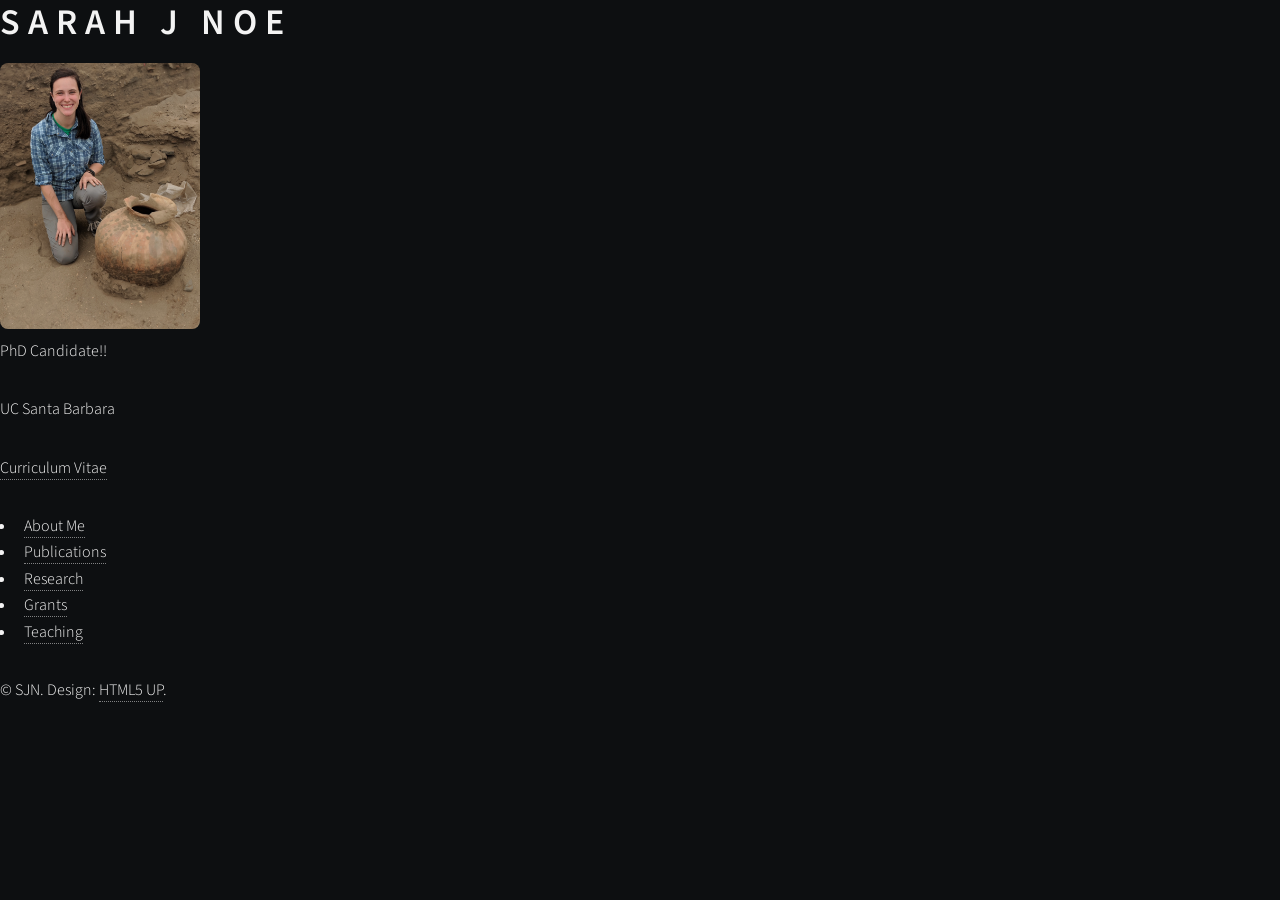
==== index.html @ 61857c99 "!!" ====
<!DOCTYPE HTML>
<!--
	Dimension by HTML5 UP
	html5up.net | @ajlkn
	Free for personal and commercial use under the CCA 3.0 license (html5up.net/license)
-->
<html>
	<head>
		<title>Sarah Noe</title>
		<meta charset="utf-8" />
		<meta name="viewport" content="width=device-width, initial-scale=1, user-scalable=no" />
		<link rel="stylesheet" href="assets/css/main.css" />
		<meta name="description" content="Official academic website of Sarah J. Noe, PhD Candidate at UC Santa Barbara. Research in archaeology, camelid domestication, archaeogenomics, stable isotope analysis, and Andean prehistory.">
		<meta name="keywords" content="Sarah Noe, archaeology, archaeogenomics, Mississippian, camelid domestication, ancient DNA, UCSB, Andes, Peru, stable isotopes">
		<meta name="author" content="Sarah J. Noe">

		<!-- Open Graph metadata for better visibility -->
		<meta property="og:title" content="Sarah Noe | Archaeogenomics & Neuroscience Research">
		<meta property="og:description" content="Dr. Sarah J. Noe's research on archaeogenomics, camelid domestication, ancient DNA, and neurodegeneration.">
		<meta property="og:type" content="website">
		<meta property="og:url" content="https://snoe72.github.io/">
		<meta property="og:image" content="https://snoe72.github.io/images/profile.jpg"> <!-- replace with your image path if you have one -->

		<!-- Twitter Card metadata -->
		<meta name="twitter:card" content="summary_large_image">
		<meta name="twitter:title" content="Sarah Noe | Archaeogenomics">
		<meta name="twitter:description" content="Research on archaeogenomics, camelid domestication, ancient DNA, and neurodegeneration.">
		<meta name="twitter:image" content="https://snoe72.github.io/images/profile.jpg">

		<!-- Canonical URL -->
		<link rel="canonical" href="https://snoe72.github.io/" />
		<noscript><link rel="stylesheet" href="assets/css/noscript.css" /></noscript>

	 <!-- 🔥 FORCE OVERRIDE GRANT STYLING -->
    <style>
      article#grants ul {
        list-style: none !important;
        padding-left: 0 !important;
        margin-left: 0 !important;
        text-align: right !important;
      }
	   /* 🔽 Force smaller font size for the In Review Publications section */
  		#in-review-section {
    		font-size: 0.4em !important;
  		}

 		 #in-review-section li {
   		 font-size: inherit !important;
    		line-height: 1.4em !important;
  		}

      article#grants li {
        text-align: left !important;
      }

	  html, body {
      height: 100%;
      margin: 0;
      padding: 0;
	   }
  </style>


</head>
<body class="is-preload">
         
  <div style="position: fixed; 
              top: 0; left: 0; 
              width: 100%; height: 100%; 
              background-color: rgba(0,0,0,0.5); 
              z-index: -1;"></div>
	
		<!-- Wrapper -->
			<div id="wrapper">

				<!-- Header -->
					<header id="header">
						<div class="content">
							<div class="inner">
								<h1>Sarah J Noe</h1>
								<img src="images/IMG_9162.JPG" alt="Sarah Noe in the field" style="max-width: 200px; border-radius: 8px;" />
								<p>PhD Candidate!!</p>
								<p>UC Santa Barbara</p>
								<p><a href="assets/Noe_2025_CV.pdf" target="_blank">Curriculum Vitae</a></p>
							</div>
						</div>
						<nav>
							<ul>
								<li><a href="#aboutme">About Me</a></li>
								<li><a href="#publications">Publications</a></li>
								<li><a href="#research">Research</a></li>
								<li><a href="#grants">Grants</a></li>
								<li><a href="#teaching">Teaching</a></li>
							</ul>
						</nav>
					</header>

				<!-- Main -->
					<div id="main">

						<!-- About Me -->
							<article id="aboutme">
								<h2 class="major">About Me</h2>
								<span class="image main">
 								<img src="images/site.jpg" alt="Archaeological site" />
								</span>
								<h3>Education</h3>
 							        <ul>
  								<li><strong>Ph.D. Anthropology</strong>, University of California, Santa Barbara (expected 2025)</li>
  								<li><strong>M.A. Applied Anthropology</strong>, University of Maryland</li>
   								<li><strong>B.A. Anthropology</strong>, Mercyhurst University</li>
   								</ul>

								<h3>Research Interests</h3>
  									<p> I study human-environment interactions with a focus on subsistence strategies, animal domestication, and risk mitigation in the face of environmental and social change. My research explores how ancient
      								    societies adapted to shifting ecologies, developed food systems, and maintained cooperation and resilience in times of stress.
   									</p>

								<h3>Methods Expertise</h3>
    								<p> I apply stable isotope analysis, ancient DNA (aDNA), zooarchaeology, and radiocarbon dating to
   								    reconstruct past diets, mobility patterns, and human-animal relationships. I also use statistical and computational tools, including 
    								    R and MATLAB, for quantitative analysis, data visualization,
    								    and ecological modeling.
   							         </p>

								 <h3>Regional Expertise</h3>
  							         <p>  My research centers on the  Central Andes and the North American Midwest,
     								      particularly Mississippian mound sites.
									 </p>

								<h2 class="major">Research Overview</h2>						
							    
								<p style="margin-bottom: 4px;">
									<a href="#research">
										[1] The Domestication of Camelids in the Lake Titicaca Basin, Peru
									</a>
								</p>

								<p style="margin-bottom: 4px;">
									<a href="#research">
										[2] Subsistence Strategies in Mississippian Societies
									</a>
								</p>

								<p style="margin-bottom: 4px;">
									<a href="#research">
										[3] Climate Change, Food Insecurity, and Violence in the Andean Highlands
									</a>
								</p>

								<p style="margin-bottom: 4px;">
									<a href="#research">
										[4] Comparative Osteometry
									</a>
								</p>

								<p style="margin-bottom: 4px;">
									<a href="#research">
											[5] Foodways in Historic California
									</a>
								</p>
							</article>

						<!-- Publications -->
							<article id="publications">
								<h2 class="major">Peer-Reviewed Publications</h2>
								<img src="images/stairs2.jpg" alt="stair site" style="max-width: 100%; height: auto;" />
								<p>*cover art </p>
								<ol>
  							        <li>
										Noe, Sarah J., Haas R., and Aldenderfer M. (2024).<br>
										<em>Hunting to herding on the Andean Altiplano: Zooarchaeological insights into Archaic Period subsistence in the Lake Titicaca Basin, Peru (9.0–3.5 ka).</em><br>
										<strong>Journal of Anthropological Archaeology</strong><br>
										<a href="https://doi.org/10.1016/j.jaa.2025.101658" target="_blank" style="color:#ff8f89;">Link</a>
							        </li>

									<li>
										Noe, Sarah J., VanDerwarker A.M, Wilson G., Kuehn S., and Haas H. (2024).<br>
										<em>An Examination of Shifting Foodways during the Twelfth and Thirteenth Centuries in the Central Illinois River Valley.</em><br>
    									<strong>Southeastern Archaeology</strong>.
   										<a href="https://doi.org/10.1080/0734578X.2024.2420149" target="_blank" style="color:#ff8f89;">Link</a>
							        </li>
									<li>
										Noe, Sarah J., McCool W.C., Wilson, K.M. (2024).<br>
										<em>Cross-Regional Examination of Camelid Herding Practices in Peru from 600 BCE to 1450 CE: Insights from Stable Isotopes in Camelid Bone Collagen and Fiber.</em><br>
										<strong>PLoS ONE</strong>, 19(10), e0306205<br>
										<a href="https://doi.org/10.1371/journal.pone.0306205" target="_blank" style="color:#ff8f89;">Link</a>
									</li>
									<li>
										Byers, David A., Welker, M.H., Semanko, A., Itie, D., Noe, S.J., Vasquez, J., Holland-Lulewicz, I. and McClure, S.B. (2024).<br>
										<em>Cranial variability in North American domestic and wild canids.</em><br>
										<strong>Journal of Archaeological Science: Reports</strong>, 57, 104590<br>
										<a href="https://doi.org/10.1016/j.jasrep.2024.104590" target="_blank" style="color:#ff8f89;">Link</a>
									</li>
									<li>
										Noe, Sarah J., Wilson G., VanDerwarker A., George R.J., Kennett D.J. (2023).<br>
										<em>Deer, Drought, and Warfare: Managing Risk in the Central Illinois River Valley (CIRV) from the Eleventh through Fourteenth century.</em><br>
										<strong>Quaternary International</strong>, 689, 106–119<br>
										<a href="http://dx.doi.org/10.1016/j.quaint.2023.08.001" target="_blank" style="color:#ff8f89;">Link</a>
									</li>
									<li>
										*Noe, Sarah J. (2023).<br>
										<em>Indigenous Foodways as Persistence in the Alta California Mission System.</em><br>
										<strong>American Antiquity</strong>, 88(4), 451–475<br>
										<a href="http://dx.doi.org/10.1017/aaq.2023.53" target="_blank" style="color:#ff8f89;">Link</a>
									</li>
									<li>
										*Noe, Sarah J. (2023).<br>
										<em>Subsistence and Persistence: Indigenous Foodways within Mission Santa Clara de Asìs.</em><br>
										<strong>California Archaeology</strong>, 15(1), 69–107<br>
										<a href="http://dx.doi.org/10.1080/1947461X.2023.2191239" target="_blank" style="color:#ff8f89;">Link</a>
									</li>
									<li>
										Hixon, S.W., Domic, A.I., Douglass, K.G., Roberts, P., Eccles, L., Buckley, M., Ivory, S., Noe, S.J., and Kennett, D.J. (2022).<br>
										<em>Cutmarked bone of drought-tolerant extinct megafauna deposited with traces of fire, human foraging, and introduced animals in SW Madagascar.</em><br>
										<strong>Scientific Reports</strong>, 12(1), 18504<br>
										<a href="http://dx.doi.org/10.1038/s41598-022-22980-w" target="_blank" style="color:#ff8f89;">Link</a>
									</li>
									<li>
										Noe, Sarah J. (2021).<br>
										<em>Zooarchaeology of Mission Santa Clara de Asís: bone fragmentation, stew production, and commensality.</em><br>
										<strong>International Journal of Historical Archaeology</strong>, 26(4), 1–43<br>
										<a href="http://dx.doi.org/10.1007/s10761-021-00632-5" target="_blank" style="color:#ff8f89;">Link</a>
									</li>
									<li>
										Haas R., Watson J., Buonasera T., Southon J., Chen J.C., Noe S.J., Smith K., Llave C.V., Eerkens J., and Parker G. (2020).<br>
										<em>Female hunters of the early Americas.</em><br>
										<strong>Science Advances</strong>, 6(45), eabd0310<br>
										<a href="http://dx.doi.org/10.1126/sciadv.abd0310" target="_blank" style="color:#ff8f89;">Link</a>
									</li>
									<li>
										Haas R., Buonasera T., Chen J., Eerkens J., Noe S.J., Parker G., Smith, K., Viviano C., and Watson J. (2020).<br>
										<em>Behavioral adaptations to life in the interior high Andes, 9–7 ka.</em><br>
										<strong>American Journal of Physical Anthropology</strong>, 171(S70), 110<br>
										<!-- No DOI link available -->
									</li>
								</ol>

								<div style="font-size: 0.9em;">
  									<h2 class="major">In Review Publications</h2>
  									<ol>
   										 <li>
      										Noe, Sarah J., Kracht E.C., Deagan B., and McCool W.M. (Under Review).<br>
      										<em>Assessing Starvation Signatures and Violence Through Nitrogen Isotopes in the LIP Nazca Highlands.</em><br>
      										<strong>Proceedings of the National Academy of Sciences</strong>
    									</li>
  									</ol>
								</div>
						</article>

						<!-- Research -->
							<article id="research">
 								<h2 class="major">Research</h2>
								  
								  <img src="images/Camelds.png" alt="Camelid" style="max-width:500px; display:block; margin-left:auto; margin-right:auto;" />

  								<h3>Camelid Domestication and Early Management in the Lake Titicaca Basin</h3>
  								<p>
  									This project investigates the transition from hunting to early management of camelids during the Archaic Period in the Lake Titicaca Basin using faunal analysis, stable isotope data, ancient mitochondrial DNA, and radiocarbon dating. Located in the high-altitude Altiplano of southern Peru, this region experienced significant ecological shifts during the Holocene, including Archaic-period lake regression and increasing aridity, which likely influenced subsistence strategies.
  									Stable isotope analysis of bone collagen reveals a gradual shift in camelid dietary and mobility patterns over time, consistent with low-level management practices prior to full domestication. These data indicate that humans began exerting control over camelid foraging behavior well before clear archaeological evidence of herding.
  									Ancient DNA analysis of camelid remains dating as early as the mid-Holocene shows high genetic diversity relative to modern populations, providing some of the oldest genetic data for South American camelids. This genetic diversity suggests that a domestication bottleneck had not yet occurred and supports the interpretation of incipient management rather than intensive breeding.
  								</p>
  									<img src="images/Miss.png" alt="Camelid" style="max-width:500px; display:block; margin-left:auto; margin-right:auto;" />

								<h3>Risk, Climate, and Subsistence: Comparative Faunal Analysis of Mississippian Societies</h3>
								<p>
  									This project investigates how Mississippian communities in the American Bottom and Central Illinois River Valley (CIRV) adapted their subsistence strategies in response to climate fluctuations, population growth, and sociopolitical instability between the 11th and 14th centuries CE. Faunal assemblages from Cahokia—North America’s largest pre-Columbian urban center—and outlying CIRV settlements are analyzed to assess how local ecological risk, social organization, and conflict shaped animal exploitation patterns.
									The study focuses on the impacts of the Medieval Climatic Anomaly (MCA), a period of regional warming and aridity, on maize agricultural productivity and dietary diversification. At Cahokia, evidence suggests increased reliance on high-risk, high-return hunting strategies, consistent with centralized redistribution systems supporting a dense urban population. In contrast, CIRV communities exhibit broader-spectrum foraging and risk-buffering behaviors, likely reflecting decentralized food production and concerns over raiding and intergroup violence.
									By comparing taxonomic diversity, age profiles, and skeletal part representation, the research identifies divergent risk management strategies linked to settlement hierarchy and demographic pressure. These findings contribute to broader models of resilience and collapse in prehistoric complex societies.
								</p>
  									<img src="images/War.png" alt="Camelid" style="max-width:500px; display:block; margin-left:auto; margin-right:auto;" />

								<h3>Climate Change, Food Insecurity, and Violence in the Andean Highlands</h3>
								<p>
								   	This research investigates how climate change influenced food systems, subsistence stress, and patterns of conflict in the prehispanic Andes. Drawing on paleoclimate data, isotopic evidence, and regional archaeological surveys, we examine how shifting ecological conditions shaped both environmental risk and human behavioral responses across time.
								   In particular, the Late Intermediate Period (AD 1000–1450) presents a case of widespread climate instability, including declining rainfall, shrinking lakes, and cooler temperatures. These changes disrupted agricultural productivity and pastoral systems, contributing to food insecurity and population shifts. Stable isotope analysis of human remains reveals elevated δ¹⁵N values consistent with chronic undernourishment, while site abandonment and defensive architecture suggest rising regional tensions.
								</p>
  									<img src="images/Dog.png" alt="Camelid" style="max-width:500px; display:block; margin-left:auto; margin-right:auto;" />

								<h3>Comparative Osteometry for Species Identification</h3>
								<p>
									This project collects standardized osteometric data from modern comparative specimens of dogs, rabbits, and cattle to enhance zooarchaeological research across the Americas. Dog measurements refine criteria for distinguishing domesticated dogs from wild canids such as wolves and coyotes, improving interpretations of early human–canid relationships. Rabbit skeletal data support the development of an improved leporid metapodial index, facilitating taxonomic differentiation and analysis of processing intensity. 
									Cattle measurements contribute to the study of livestock introduced during the 
									Spanish colonial period, enabling assessments of breed origins, morphological variation, 
									and management strategies in early colonial assemblages. Together, these datasets provide essential morphometric 
									baselines for identifying species, understanding domestication, and reconstructing human–animal interactions across time and space.
								</p>
  									<img src="images/SantaClara.png" alt="Camelid" style="max-width:500px; display:block; margin-left:auto; margin-right:auto;" />
								
								<h3>Historic Foodways in California</h3>
								<p>
									This study applies zooarchaeological methods to analyze faunal remains recovered from refuse deposits at Mission Santa Clara (1777–1836), a key site in the Spanish colonial network of Alta California. The research investigates food procurement, preparation, and consumption strategies with a focus on butchery and bone fragmentation patterns. High frequencies of long bone shaft fragmentation, spiral fractures, and extensive grease-rendering indicators point to intensive secondary processing practices such as marrow and grease extraction—techniques associated with both nutritional optimization and traditional culinary knowledge.
									Taxonomic abundance data indicate a provisioning system centered on domesticated cattle, while the absence of high-value skeletal portions and presence of low-utility elements suggest institutionalized distribution systems that prioritized meat allocation based on status or role. These data, combined with taphonomic indicators, provide insight into how colonial systems structured food access and how traditional food processing methods persisted within them. This analysis contributes to broader discussions of colonial provisioning, resource management, and food system adaptation in frontier mission settings.
								</p>

  							</article>

						<!-- Grant -->
						<article id="grants">
							<h2 class="major">Funding and Awards</h2>
							<img src="images/door.jpg" alt="door site" style="max-width: 100%; height: auto;" />

							<h3>Research Funding</h3>
							<ul>
								<li>2025 – UCSB Academic Senate Committee Research Grant – $20,000</li>
								<li>2025 – NSF Doctoral Dissertation Research Improvement Grant – $31,128</li>
								<li>2024 – Summer Research Block Grant – $2,500</li>
								<li>2024 – Rust Family Fellowship – $8,855</li>
								<li>2023 – Broom Center Research Block Grant – $2,500</li>
								<li>2022 – UCSB Social Science Research Accelerator Award – $5,500</li>
								<li>2022 – UCSB Summer Research Fellowship – $2,000</li>
								<li>2022 – UC ARP Summer Fellowship – $7,000</li>
								<li>2021 – Decolvenaere Research Accelerator Award – $500</li>
								<li>2021 – UCSB Anthropology Department Summer Research Grant – $2,000</li>
								<li>2019 – UC Summer Research Block Grant – $2,200</li>
								<li>2019 – Charles J. Erasmus Fund – $600</li>
								<li>2018 – UC Summer Research Block Grant – $2,000</li>
								<li>2018 – Lewis & Clark Fund for Exploration & Field Research – $5,000</li>
								<li>2017 – Phi Delta Gamma, UMD Chapter Award for Excellence – $1,500</li>
								<li>2016 – UMD Chair’s Graduate Summer Research Fellowship – $2,500</li>
								<li>2012 – Mercyhurst Archaeological Institute Undergraduate Research Grant – $800</li>
							</ul>
								<h3>Fellowships and Long-Term Funding</h3>
							<ul>
								<li>2019 – Critical Mission Fellowship – $38,000</li>
								<li>2017 – NSF Graduate Research Fellowship – $138,000</li>
								<li>2017 – UCSB Anthropology Teaching Assistantship – $169,000</li>
								<li>2016 – UMD Environmental Science TAship – $33,000</li>
								<li>2015 – UMD Anthropology TAship – $28,000</li>
							</ul>

							<h3>Awards</h3>
							<ul>
								<li>2024 – Jamie Chad Brandon Student Paper Competition (SHA) – $500</li>
							</ul>
								<h3>Travel Funding</h3>
							<ul>
								<li>2023 – Pacific Coast Archaeological Society Travel Grant – $500</li>
								<li>2022 – GSA Conference Travel Grant – $800</li>
								<li>2018 – GSA Conference Travel Grant – $500</li>
								<li>2016 – UMD Anthropology Department Travel Grant – $500</li>
								<li>2012 – Catherine McAuley Travel Scholarship, Mercyhurst University – $3,500</li>
							</ul>
						</article>

						<!-- Teaching -->
						<article id="teaching">
							<h2 class="major">Teaching and Lectures</h2>
							<img src="images/llama.jpg" alt="llama site" style="max-width: 100%; height: auto;" />
 							
							<h3>Instructor of Record</h3>
  							<ul>
    							<li><strong>University of California, Santa Barbara</strong>
    								<ul>
        								<li>ANTH 3 Introduction to Archaeology (Summer 2025)</li>
										<li>ANTH 3 Introduction to Archaeology (Summer 2024)</li>
        								<li>ANTH 3 Introduction to Archaeology (Summer 2023)</li>
     								</ul>
							 	</li>
 							 </ul>

							<h3>Teaching Assistant</h3>
  							<ul>
   								<li><strong>University of California, Santa Barbara</strong>
      								<ul>
      									<li>ANTH 3 – Introduction to Archaeology</li>
        								<li>ANTH 5 – Introductory Biological Anthropology</li>
        								<li>ANTH 133 – Cultural Development of Mesoamerica</li>
        								<li>ANTH 109 – Human Universals</li>
        								<li>ANTH 131 – California Indians</li>
      								</ul>
    							</li>
    							<li><strong>University of Maryland, College Park</strong>
      								<ul>
      									<li>ENSP 101 – Introduction to Environmental Science</li>
        								<li>ENSP 102 – Introduction to Environmental Policy</li>
        								<li>ANTH 240 – Introduction to Archaeology</li>
        								<li>ANTH 260 – Introduction to Socio-Cultural Anthropology and Linguistics</li>
      								</ul>
								</li>
  							</ul>

							<h3>Workshop Instructor</h3>
							<ul>	
    							<li><strong>UCSB Workshop Graduate Students</strong>Grant Writing Fundamentals for Graduate Students</li>
								<li><strong>UCSB 4th Annual Workshop Graduate Students</strong>:R Programming for Social Scientists</li>
								<li><strong>UCSB 5th Annual Workshop Graduate Students</strong>Intro to Data Analysis and Visualization in Python for Social Scientists</li>						</ul>	

							<h3>Public Talks</h3>
 							<ul>
    							<li><strong>2023</strong> – <em>Foodways and Persistence: Native American Diet at Mission Santa Clara (1777–1836)</em>, Santa Barbara Museum of Natural History</li>
    							<li><strong>2021</strong> – <em>Zooarchaeological Insights into the Persistence of Native American Diet at Mission Santa Clara de Asís (1777–1836)</em>, Santa Barbara Museum of Natural History</li>
    							<li><strong>2019</strong> – <em>Risk, Agriculture, and Climate Change: Sustainable Viking Foodways System</em>, UC Santa Barbara Colloquium</li>
    							<li><strong>2017</strong> – <em>Archaeology and Climate Change: Interdisciplinary Studies and Talking Across the Aisle</em>, University of Maryland, College Park Library Series: Interdisciplinary Dialogues</li>
    							<li><strong>2014</strong> – <em>You Are What You Eat: What Archaeology Adds to Understanding Foodways</em>, expERIEnce Children’s Museum, Erie, PA</li>
  							</ul>

  							<h3>Invited Academic Lectures</h3>
 							<ul>
   								<li><strong>Dickinson College</strong>
      								<ul>
      									<li><strong>2022</strong> – <em>Foodways and Persistence</em>, Environmental Archaeology (undergraduate course)</li>
    									<li><strong>2021</strong> – <em>Sustainable Foodways in the Face of Climate Change</em>, Environmental Archaeology (undergraduate course)</li>
      								</ul>
    							</li>
    							<li><strong>Northern Illinois University</strong>
     								<ul>
       									<li><strong>2021 & 2022</strong> – <em>Introduction to Zooarchaeology</em>, Exploring Archaeology (undergraduate course)</li>
    								</ul>
    							</li>
    							<li><strong>University of California, Santa Barbara</strong>
      								<ul>
      									<li><strong>2020</strong> – <em>Sustainable and Ancient Food Production in the Andes</em>, Introduction to Archaeology</li>
        								<li><strong>2018</strong> – <em>Food and Social Identity</em>, Introduction to Archaeology</li>
      								</ul>
    							</li>
    							<li><strong>University of Maryland, College Park</strong>
     						 		<ul>
        								<li><strong>2017</strong> – <em>Climate Change and the Longue Durée</em>, Environmental Science</li>
        								<li><strong>2016</strong> – <em>Food and the Legacy of Colonialism</em>, Introduction to Environmental Policy</li>
      								</ul>
    							</li>
  							</ul>
						</article>
							

						<!-- Elements -->
							<article id="elements">
								<h2 class="major">Elements</h2>

								<section>
									<h3 class="major">Text</h3>
									<p>This is <b>bold</b> and this is <strong>strong</strong>. This is <i>italic</i> and this is <em>emphasized</em>.
									This is <sup>superscript</sup> text and this is <sub>subscript</sub> text.
									This is <u>underlined</u> and this is code: <code>for (;;) { ... }</code>. Finally, <a href="#">this is a link</a>.</p>
									<hr />
									<h2>Heading Level 2</h2>
									<h3>Heading Level 3</h3>
									<h4>Heading Level 4</h4>
									<h5>Heading Level 5</h5>
									<h6>Heading Level 6</h6>
									<hr />
									<h4>Blockquote</h4>
									<blockquote>Fringilla nisl. Donec accumsan interdum nisi, quis tincidunt felis sagittis eget tempus euismod. Vestibulum ante ipsum primis in faucibus vestibulum. Blandit adipiscing eu felis iaculis volutpat ac adipiscing accumsan faucibus. Vestibulum ante ipsum primis in faucibus lorem ipsum dolor sit amet nullam adipiscing eu felis.</blockquote>
									<h4>Preformatted</h4>
									<pre><code>i = 0;

while (!deck.isInOrder()) {
    print 'Iteration ' + i;
    deck.shuffle();
    i++;
}

print 'It took ' + i + ' iterations to sort the deck.';</code></pre>
								</section>

								<section>
									<h3 class="major">Lists</h3>

									<h4>Unordered</h4>
									<ul>
										<li>Dolor pulvinar etiam.</li>
										<li>Sagittis adipiscing.</li>
										<li>Felis enim feugiat.</li>
									</ul>

									<h4>Alternate</h4>
									<ul class="alt">
										<li>Dolor pulvinar etiam.</li>
										<li>Sagittis adipiscing.</li>
										<li>Felis enim feugiat.</li>
									</ul>

									<h4>Ordered</h4>
									<ol>
										<li>Dolor pulvinar etiam.</li>
										<li>Etiam vel felis viverra.</li>
										<li>Felis enim feugiat.</li>
										<li>Dolor pulvinar etiam.</li>
										<li>Etiam vel felis lorem.</li>
										<li>Felis enim et feugiat.</li>
									</ol>
									<h4>Icons</h4>
									<ul class="icons">
										<li><a href="#" class="icon brands fa-twitter"><span class="label">Twitter</span></a></li>
										<li><a href="#" class="icon brands fa-facebook-f"><span class="label">Facebook</span></a></li>
										<li><a href="#" class="icon brands fa-instagram"><span class="label">Instagram</span></a></li>
										<li><a href="#" class="icon brands fa-github"><span class="label">Github</span></a></li>
									</ul>

									<h4>Actions</h4>
									<ul class="actions">
										<li><a href="#" class="button primary">Default</a></li>
										<li><a href="#" class="button">Default</a></li>
									</ul>
									<ul class="actions stacked">
										<li><a href="#" class="button primary">Default</a></li>
										<li><a href="#" class="button">Default</a></li>
									</ul>
								</section>

								<section>
									<h3 class="major">Table</h3>
									<h4>Default</h4>
									<div class="table-wrapper">
										<table>
											<thead>
												<tr>
													<th>Name</th>
													<th>Description</th>
													<th>Price</th>
												</tr>
											</thead>
											<tbody>
												<tr>
													<td>Item One</td>
													<td>Ante turpis integer aliquet porttitor.</td>
													<td>29.99</td>
												</tr>
												<tr>
													<td>Item Two</td>
													<td>Vis ac commodo adipiscing arcu aliquet.</td>
													<td>19.99</td>
												</tr>
												<tr>
													<td>Item Three</td>
													<td> Morbi faucibus arcu accumsan lorem.</td>
													<td>29.99</td>
												</tr>
												<tr>
													<td>Item Four</td>
													<td>Vitae integer tempus condimentum.</td>
													<td>19.99</td>
												</tr>
												<tr>
													<td>Item Five</td>
													<td>Ante turpis integer aliquet porttitor.</td>
													<td>29.99</td>
												</tr>
											</tbody>
											<tfoot>
												<tr>
													<td colspan="2"></td>
													<td>100.00</td>
												</tr>
											</tfoot>
										</table>
									</div>

									<h4>Alternate</h4>
									<div class="table-wrapper">
										<table class="alt">
											<thead>
												<tr>
													<th>Name</th>
													<th>Description</th>
													<th>Price</th>
												</tr>
											</thead>
											<tbody>
												<tr>
													<td>Item One</td>
													<td>Ante turpis integer aliquet porttitor.</td>
													<td>29.99</td>
												</tr>
												<tr>
													<td>Item Two</td>
													<td>Vis ac commodo adipiscing arcu aliquet.</td>
													<td>19.99</td>
												</tr>
												<tr>
													<td>Item Three</td>
													<td> Morbi faucibus arcu accumsan lorem.</td>
													<td>29.99</td>
												</tr>
												<tr>
													<td>Item Four</td>
													<td>Vitae integer tempus condimentum.</td>
													<td>19.99</td>
												</tr>
												<tr>
													<td>Item Five</td>
													<td>Ante turpis integer aliquet porttitor.</td>
													<td>29.99</td>
												</tr>
											</tbody>
											<tfoot>
												<tr>
													<td colspan="2"></td>
													<td>100.00</td>
												</tr>
											</tfoot>
										</table>
									</div>
								</section>

								<section>
									<h3 class="major">Buttons</h3>
									<ul class="actions">
										<li><a href="#" class="button primary">Primary</a></li>
										<li><a href="#" class="button">Default</a></li>
									</ul>
									<ul class="actions">
										<li><a href="#" class="button">Default</a></li>
										<li><a href="#" class="button small">Small</a></li>
									</ul>
									<ul class="actions">
										<li><a href="#" class="button primary icon solid fa-download">Icon</a></li>
										<li><a href="#" class="button icon solid fa-download">Icon</a></li>
									</ul>
									<ul class="actions">
										<li><span class="button primary disabled">Disabled</span></li>
										<li><span class="button disabled">Disabled</span></li>
									</ul>
								</section>

								<section>
									<h3 class="major">Form</h3>
									<form method="post" action="#">
										<div class="fields">
											<div class="field half">
												<label for="demo-name">Name</label>
												<input type="text" name="demo-name" id="demo-name" value="" placeholder="Jane Doe" />
											</div>
											<div class="field half">
												<label for="demo-email">Email</label>
												<input type="email" name="demo-email" id="demo-email" value="" placeholder="jane@untitled.tld" />
											</div>
											<div class="field">
												<label for="demo-category">Category</label>
												<select name="demo-category" id="demo-category">
													<option value="">-</option>
													<option value="1">Manufacturing</option>
													<option value="1">Shipping</option>
													<option value="1">Administration</option>
													<option value="1">Human Resources</option>
												</select>
											</div>
											<div class="field half">
												<input type="radio" id="demo-priority-low" name="demo-priority" checked>
												<label for="demo-priority-low">Low</label>
											</div>
											<div class="field half">
												<input type="radio" id="demo-priority-high" name="demo-priority">
												<label for="demo-priority-high">High</label>
											</div>
											<div class="field half">
												<input type="checkbox" id="demo-copy" name="demo-copy">
												<label for="demo-copy">Email me a copy</label>
											</div>
											<div class="field half">
												<input type="checkbox" id="demo-human" name="demo-human" checked>
												<label for="demo-human">Not a robot</label>
											</div>
											<div class="field">
												<label for="demo-message">Message</label>
												<textarea name="demo-message" id="demo-message" placeholder="Enter your message" rows="6"></textarea>
											</div>
										</div>
										<ul class="actions">
											<li><input type="submit" value="Send Message" class="primary" /></li>
											<li><input type="reset" value="Reset" /></li>
										</ul>
									</form>
								</section>

							</article>

					</div>

				<!-- Footer -->
					<footer id="footer">
						<p class="copyright">&copy; SJN. Design: <a href="https://html5up.net">HTML5 UP</a>.</p>
					</footer>

			</div>

		<!-- BG -->
			<div id="bg"></div>

		<!-- Scripts -->
			<script src="assets/js/jquery.min.js"></script>
			<script src="assets/js/browser.min.js"></script>
			<script src="assets/js/breakpoints.min.js"></script>
			<script src="assets/js/util.js"></script>
			<script src="assets/js/main.js"></script>

	</body>
</html>
---- assets/css/main.css ----
@import url(fontawesome-all.min.css);
@import url("https://fonts.googleapis.com/css?family=Source+Sans+Pro:300italic,600italic,300,600");

/*
	Dimension by HTML5 UP
	html5up.net | @ajlkn
	Free for personal and commercial use under the CCA 3.0 license (html5up.net/license)
*/

html, body, div, span, applet, object,
iframe, h1, h2, h3, h4, h5, h6, p, blockquote,
pre, a, abbr, acronym, address, big, cite,
code, del, dfn, em, img, ins, kbd, q, s, samp,
small, strike, strong, sub, sup, tt, var, b,
u, i, center, dl, dt, dd, ol, ul, li, fieldset,
form, label, legend, table, caption, tbody,
tfoot, thead, tr, th, td, article, aside,
canvas, details, embed, figure, figcaption,
footer, header, hgroup, menu, nav, output, ruby,
section, summary, time, mark, audio, video {
	margin: 0;
	padding: 0;
	border: 0;
	font-size: 100%;
	font: inherit;
	vertical-align: baseline;}

article, aside, details, figcaption, figure,
footer, header, hgroup, menu, nav, section {
	display: block;}

body {
	line-height: 1;
}

ol, ul {
	list-style: none;
}

blockquote, q {
	quotes: none;
}

	blockquote:before, blockquote:after, q:before, q:after {
		content: '';
		content: none;
	}

table {
	border-collapse: collapse;
	border-spacing: 0;
}

body {
	-webkit-text-size-adjust: none;
}

mark {
	background-color: transparent;
	color: inherit;
}

input::-moz-focus-inner {
	border: 0;
	padding: 0;
}

input, select, textarea {
	-moz-appearance: none;
	-webkit-appearance: none;
	-ms-appearance: none;
	appearance: none;
}

/* Basic */

	@-ms-viewport {
		width: device-width;
	}

	@media screen and (max-width: 480px) {

		html, body {
			min-width: 320px;
		}

	}

	html {
		box-sizing: border-box;
	}

	*, *:before, *:after {
		box-sizing: inherit;
	}

	body {
		background: #1b1f22;
	}

		body.is-preload *, body.is-preload *:before, body.is-preload *:after {
			-moz-animation: none !important;
			-webkit-animation: none !important;
			-ms-animation: none !important;
			animation: none !important;
			-moz-transition: none !important;
			-webkit-transition: none !important;
			-ms-transition: none !important;
			transition: none !important;
		}

/* Type */

	html {
		font-size: 16pt;
	}

		@media screen and (max-width: 1680px) {

			html {
				font-size: 12pt;
			}

		}

		@media screen and (max-width: 736px) {

			html {
				font-size: 11pt;
			}

		}

		@media screen and (max-width: 360px) {

			html {
				font-size: 10pt;
			}

		}

	body, input, select, textarea {
		color: #ffffff;
		font-family: "Source Sans Pro", sans-serif;
		font-weight: 300;
		font-size: 1rem;
		line-height: 1.65;
	}

	a {
		-moz-transition: color 0.2s ease-in-out, background-color 0.2s ease-in-out, border-bottom-color 0.2s ease-in-out;
		-webkit-transition: color 0.2s ease-in-out, background-color 0.2s ease-in-out, border-bottom-color 0.2s ease-in-out;
		-ms-transition: color 0.2s ease-in-out, background-color 0.2s ease-in-out, border-bottom-color 0.2s ease-in-out;
		transition: color 0.2s ease-in-out, background-color 0.2s ease-in-out, border-bottom-color 0.2s ease-in-out;
		border-bottom: dotted 1px rgba(255, 255, 255, 0.5);
		text-decoration: none;
		color: inherit;
	}

		a:hover {
			border-bottom-color: transparent;
		}

	strong, b {
		color: #ffffff;
		font-weight: 600;
	}

	em, i {
		font-style: italic;
	}

	p {
		margin: 0 0 2rem 0;
	}

	h1, h2, h3, h4, h5, h6 {
		color: #ffffff;
		font-weight: 600;
		line-height: 1.5;
		margin: 0 0 1rem 0;
		text-transform: uppercase;
		letter-spacing: 0.2rem;
	}

		h1 a, h2 a, h3 a, h4 a, h5 a, h6 a {
			color: inherit;
			text-decoration: none;
		}

		h1.major, h2.major, h3.major, h4.major, h5.major, h6.major {
			border-bottom: solid 1px #ffffff;
			width: -moz-max-content;
			width: -webkit-max-content;
			width: -ms-max-content;
			width: max-content;
			padding-bottom: 0.5rem;
			margin: 0 0 2rem 0;
		}

	h1 {
		font-size: 2.25rem;
		line-height: 1.3;
		letter-spacing: 0.5rem;
	}

	h2 {
		font-size: 1.5rem;
		line-height: 1.4;
		letter-spacing: 0.5rem;
	}

	h3 {
		font-size: 1rem;
	}

	h4 {
		font-size: 0.8rem;
	}

	h5 {
		font-size: 0.7rem;
	}

	h6 {
		font-size: 0.6rem;
	}

	@media screen and (max-width: 736px) {

		h1 {
			font-size: 1.75rem;
			line-height: 1.4;
		}

		h2 {
			font-size: 1.25em;
			line-height: 1.5;
		}

	}

	sub {
		font-size: 0.8rem;
		position: relative;
		top: 0.5rem;
	}

	sup {
		font-size: 0.8rem;
		position: relative;
		top: -0.5rem;
	}

	blockquote {
		border-left: solid 4px #ffffff;
		font-style: italic;
		margin: 0 0 2rem 0;
		padding: 0.5rem 0 0.5rem 2rem;
	}

	code {
		background: rgba(255, 255, 255, 0.075);
		border-radius: 4px;
		font-family: "Courier New", monospace;
		font-size: 0.9rem;
		margin: 0 0.25rem;
		padding: 0.25rem 0.65rem;
	}

	pre {
		-webkit-overflow-scrolling: touch;
		font-family: "Courier New", monospace;
		font-size: 0.9rem;
		margin: 0 0 2rem 0;
	}

		pre code {
			display: block;
			line-height: 1.75;
			padding: 1rem 1.5rem;
			overflow-x: auto;
		}

	hr {
		border: 0;
		border-bottom: solid 1px #ffffff;
		margin: 2.75rem 0;
	}

	.align-left {
		text-align: left;
	}

	.align-center {
		text-align: center;
	}

	.align-right {
		text-align: right;
	}

/* Form */

	form {
		margin: 0 0 2rem 0;
	}

		form > :last-child {
			margin-bottom: 0;
		}

		form > .fields {
			display: -moz-flex;
			display: -webkit-flex;
			display: -ms-flex;
			display: flex;
			-moz-flex-wrap: wrap;
			-webkit-flex-wrap: wrap;
			-ms-flex-wrap: wrap;
			flex-wrap: wrap;
			width: calc(100% + 3rem);
			margin: -1.5rem 0 2rem -1.5rem;
		}

			form > .fields > .field {
				-moz-flex-grow: 0;
				-webkit-flex-grow: 0;
				-ms-flex-grow: 0;
				flex-grow: 0;
				-moz-flex-shrink: 0;
				-webkit-flex-shrink: 0;
				-ms-flex-shrink: 0;
				flex-shrink: 0;
				padding: 1.5rem 0 0 1.5rem;
				width: calc(100% - 1.5rem);
			}

				form > .fields > .field.half {
					width: calc(50% - 0.75rem);
				}

				form > .fields > .field.third {
					width: calc(100%/3 - 0.5rem);
				}

				form > .fields > .field.quarter {
					width: calc(25% - 0.375rem);
				}

		@media screen and (max-width: 480px) {

			form > .fields {
				width: calc(100% + 3rem);
				margin: -1.5rem 0 2rem -1.5rem;
			}

				form > .fields > .field {
					padding: 1.5rem 0 0 1.5rem;
					width: calc(100% - 1.5rem);
				}

					form > .fields > .field.half {
						width: calc(100% - 1.5rem);
					}

					form > .fields > .field.third {
						width: calc(100% - 1.5rem);
					}

					form > .fields > .field.quarter {
						width: calc(100% - 1.5rem);
					}

		}

	label {
		color: #ffffff;
		display: block;
		font-size: 0.8rem;
		font-weight: 300;
		letter-spacing: 0.2rem;
		line-height: 1.5;
		margin: 0 0 1rem 0;
		text-transform: uppercase;
	}

	input[type="text"],
	input[type="password"],
	input[type="email"],
	input[type="tel"],
	select,
	textarea {
		-moz-appearance: none;
		-webkit-appearance: none;
		-ms-appearance: none;
		appearance: none;
		-moz-transition: border-color 0.2s ease-in-out, box-shadow 0.2s ease-in-out, background-color 0.2s ease-in-out;
		-webkit-transition: border-color 0.2s ease-in-out, box-shadow 0.2s ease-in-out, background-color 0.2s ease-in-out;
		-ms-transition: border-color 0.2s ease-in-out, box-shadow 0.2s ease-in-out, background-color 0.2s ease-in-out;
		transition: border-color 0.2s ease-in-out, box-shadow 0.2s ease-in-out, background-color 0.2s ease-in-out;
		background-color: transparent;
		border-radius: 4px;
		border: solid 1px #ffffff;
		color: inherit;
		display: block;
		outline: 0;
		padding: 0 1rem;
		text-decoration: none;
		width: 100%;
	}

		input[type="text"]:invalid,
		input[type="password"]:invalid,
		input[type="email"]:invalid,
		input[type="tel"]:invalid,
		select:invalid,
		textarea:invalid {
			box-shadow: none;
		}

		input[type="text"]:focus,
		input[type="password"]:focus,
		input[type="email"]:focus,
		input[type="tel"]:focus,
		select:focus,
		textarea:focus {
			background: rgba(255, 255, 255, 0.075);
			border-color: #ffffff;
			box-shadow: 0 0 0 1px #ffffff;
		}

	select {
		background-image: url("data:image/svg+xml;charset=utf8,%3Csvg xmlns='http://www.w3.org/2000/svg' width='40' height='40' preserveAspectRatio='none' viewBox='0 0 40 40'%3E%3Cpath d='M9.4,12.3l10.4,10.4l10.4-10.4c0.2-0.2,0.5-0.4,0.9-0.4c0.3,0,0.6,0.1,0.9,0.4l3.3,3.3c0.2,0.2,0.4,0.5,0.4,0.9 c0,0.4-0.1,0.6-0.4,0.9L20.7,31.9c-0.2,0.2-0.5,0.4-0.9,0.4c-0.3,0-0.6-0.1-0.9-0.4L4.3,17.3c-0.2-0.2-0.4-0.5-0.4-0.9 c0-0.4,0.1-0.6,0.4-0.9l3.3-3.3c0.2-0.2,0.5-0.4,0.9-0.4S9.1,12.1,9.4,12.3z' fill='%23ffffff' /%3E%3C/svg%3E");
		background-size: 1.25rem;
		background-repeat: no-repeat;
		background-position: calc(100% - 1rem) center;
		height: 2.75rem;
		padding-right: 2.75rem;
		text-overflow: ellipsis;
	}

		select option {
			color: #ffffff;
			background: #1b1f22;
		}

		select:focus::-ms-value {
			background-color: transparent;
		}

		select::-ms-expand {
			display: none;
		}

	input[type="text"],
	input[type="password"],
	input[type="email"],
	select {
		height: 2.75rem;
	}

	textarea {
		padding: 0.75rem 1rem;
	}

	input[type="checkbox"],
	input[type="radio"] {
		-moz-appearance: none;
		-webkit-appearance: none;
		-ms-appearance: none;
		appearance: none;
		display: block;
		float: left;
		margin-right: -2rem;
		opacity: 0;
		width: 1rem;
		z-index: -1;
	}

		input[type="checkbox"] + label,
		input[type="radio"] + label {
			text-decoration: none;
			-moz-user-select: none;
			-webkit-user-select: none;
			-ms-user-select: none;
			user-select: none;
			color: #ffffff;
			cursor: pointer;
			display: inline-block;
			font-size: 0.8rem;
			font-weight: 300;
			margin: 0 0 0.5rem 0;
			padding-left: 2.65rem;
			padding-right: 0.75rem;
			position: relative;
		}

			input[type="checkbox"] + label:before,
			input[type="radio"] + label:before {
				-moz-osx-font-smoothing: grayscale;
				-webkit-font-smoothing: antialiased;
				display: inline-block;
				font-style: normal;
				font-variant: normal;
				text-rendering: auto;
				line-height: 1;
				text-transform: none !important;
				font-family: 'Font Awesome 5 Free';
				font-weight: 900;
			}

			input[type="checkbox"] + label:before,
			input[type="radio"] + label:before {
				-moz-transition: border-color 0.2s ease-in-out, box-shadow 0.2s ease-in-out, background-color 0.2s ease-in-out;
				-webkit-transition: border-color 0.2s ease-in-out, box-shadow 0.2s ease-in-out, background-color 0.2s ease-in-out;
				-ms-transition: border-color 0.2s ease-in-out, box-shadow 0.2s ease-in-out, background-color 0.2s ease-in-out;
				transition: border-color 0.2s ease-in-out, box-shadow 0.2s ease-in-out, background-color 0.2s ease-in-out;
				border-radius: 4px;
				border: solid 1px #ffffff;
				content: '';
				display: inline-block;
				height: 1.65rem;
				left: 0;
				line-height: 1.65rem;
				position: absolute;
				text-align: center;
				top: -0.15rem;
				width: 1.65rem;
			}

		input[type="checkbox"]:checked + label:before,
		input[type="radio"]:checked + label:before {
			background: #ffffff !important;
			border-color: #ffffff !important;
			color: #1b1f22;
			content: '\f00c';
		}

		input[type="checkbox"]:focus + label:before,
		input[type="radio"]:focus + label:before {
			background: rgba(255, 255, 255, 0.075);
			border-color: #ffffff;
			box-shadow: 0 0 0 1px #ffffff;
		}

	input[type="checkbox"] + label:before {
		border-radius: 4px;
	}

	input[type="radio"] + label:before {
		border-radius: 100%;
	}

	::-webkit-input-placeholder {
		color: rgba(255, 255, 255, 0.5) !important;
		opacity: 1.0;
	}

	:-moz-placeholder {
		color: rgba(255, 255, 255, 0.5) !important;
		opacity: 1.0;
	}

	::-moz-placeholder {
		color: rgba(255, 255, 255, 0.5) !important;
		opacity: 1.0;
	}

	:-ms-input-placeholder {
		color: rgba(255, 255, 255, 0.5) !important;
		opacity: 1.0;
	}

	.formerize-placeholder {
		color: rgba(255, 255, 255, 0.5) !important;
		opacity: 1.0;
	}

/* Box */

	.box {
		border-radius: 4px;
		border: solid 1px #ffffff;
		margin-bottom: 2rem;
		padding: 1.5em;
	}

		.box > :last-child,
		.box > :last-child > :last-child,
		.box > :last-child > :last-child > :last-child {
			margin-bottom: 0;
		}

		.box.alt {
			border: 0;
			border-radius: 0;
			padding: 0;
		}

/* Icon */

	.icon {
		text-decoration: none;
		border-bottom: none;
		position: relative;
	}

		.icon:before {
			-moz-osx-font-smoothing: grayscale;
			-webkit-font-smoothing: antialiased;
			display: inline-block;
			font-style: normal;
			font-variant: normal;
			text-rendering: auto;
			line-height: 1;
			text-transform: none !important;
			font-family: 'Font Awesome 5 Free';
			font-weight: 400;
		}

		.icon > .label {
			display: none;
		}

		.icon:before {
			line-height: inherit;
		}

		.icon.solid:before {
			font-weight: 900;
		}

		.icon.brands:before {
			font-family: 'Font Awesome 5 Brands';
		}

/* Image */

	.image {
		border-radius: 4px;
		border: 0;
		display: inline-block;
		position: relative;
	}

		.image:before {
			pointer-events: none;
			background-image: url("../../images/overlay.png");
			background-color: rgba(19, 21, 25, 0.5);
			border-radius: 4px;
			content: '';
			display: block;
			height: 100%;
			left: 0;
			opacity: 0.5;
			position: absolute;
			top: 0;
			width: 100%;
		}

		.image img {
			border-radius: 4px;
			display: block;
		}

		.image.left, .image.right {
			max-width: 40%;
		}

			.image.left img, .image.right img {
				width: 100%;
			}

		.image.left {
			float: left;
			padding: 0 1.5em 1em 0;
			top: 0.25em;
		}

		.image.right {
			float: right;
			padding: 0 0 1em 1.5em;
			top: 0.25em;
		}

		.image.fit {
			display: block;
			margin: 0 0 2rem 0;
			width: 100%;
		}

			.image.fit img {
				width: 100%;
			}

		.image.main {
			display: block;
			margin: 2.5rem 0;
			width: 100%;
		}

			.image.main img {
				width: 100%;
			}

		@media screen and (max-width: 736px) {

			.image.main {
				margin: 2rem 0;
			}

		}

		@media screen and (max-width: 480px) {

			.image.main {
				margin: 1.5rem 0;
			}

		}

/* List */

	ol {
		list-style: decimal;
		margin: 0 0 2rem 0;
		padding-left: 1.25em;
	}

		ol li {
			padding-left: 0.25em;
		}

	ul {
		list-style: disc;
		margin: 0 0 2rem 0;
		padding-left: 1em;
	}

		ul li {
			padding-left: 0.5em;
		}

		ul.alt {
			list-style: none;
			padding-left: 0;
		}

			ul.alt li {
				border-top: solid 1px #ffffff;
				padding: 0.5em 0;
			}

				ul.alt li:first-child {
					border-top: 0;
					padding-top: 0;
				}

	dl {
		margin: 0 0 2rem 0;
	}

		dl dt {
			display: block;
			font-weight: 600;
			margin: 0 0 1rem 0;
		}

		dl dd {
			margin-left: 2rem;
		}

/* Actions */

	ul.actions {
		display: -moz-flex;
		display: -webkit-flex;
		display: -ms-flex;
		display: flex;
		cursor: default;
		list-style: none;
		margin-left: -1rem;
		padding-left: 0;
	}

		ul.actions li {
			padding: 0 0 0 1rem;
			vertical-align: middle;
		}

		ul.actions.special {
			-moz-justify-content: center;
			-webkit-justify-content: center;
			-ms-justify-content: center;
			justify-content: center;
			width: 100%;
			margin-left: 0;
		}

			ul.actions.special li:first-child {
				padding-left: 0;
			}

		ul.actions.stacked {
			-moz-flex-direction: column;
			-webkit-flex-direction: column;
			-ms-flex-direction: column;
			flex-direction: column;
			margin-left: 0;
		}

			ul.actions.stacked li {
				padding: 1.3rem 0 0 0;
			}

				ul.actions.stacked li:first-child {
					padding-top: 0;
				}

		ul.actions.fit {
			width: calc(100% + 1rem);
		}

			ul.actions.fit li {
				-moz-flex-grow: 1;
				-webkit-flex-grow: 1;
				-ms-flex-grow: 1;
				flex-grow: 1;
				-moz-flex-shrink: 1;
				-webkit-flex-shrink: 1;
				-ms-flex-shrink: 1;
				flex-shrink: 1;
				width: 100%;
			}

				ul.actions.fit li > * {
					width: 100%;
				}

			ul.actions.fit.stacked {
				width: 100%;
			}

		@media screen and (max-width: 480px) {

			ul.actions:not(.fixed) {
				-moz-flex-direction: column;
				-webkit-flex-direction: column;
				-ms-flex-direction: column;
				flex-direction: column;
				margin-left: 0;
				width: 100% !important;
			}

				ul.actions:not(.fixed) li {
					-moz-flex-grow: 1;
					-webkit-flex-grow: 1;
					-ms-flex-grow: 1;
					flex-grow: 1;
					-moz-flex-shrink: 1;
					-webkit-flex-shrink: 1;
					-ms-flex-shrink: 1;
					flex-shrink: 1;
					padding: 1rem 0 0 0;
					text-align: center;
					width: 100%;
				}

					ul.actions:not(.fixed) li > * {
						width: 100%;
					}

					ul.actions:not(.fixed) li:first-child {
						padding-top: 0;
					}

					ul.actions:not(.fixed) li input[type="submit"],
					ul.actions:not(.fixed) li input[type="reset"],
					ul.actions:not(.fixed) li input[type="button"],
					ul.actions:not(.fixed) li button,
					ul.actions:not(.fixed) li .button {
						width: 100%;
					}

						ul.actions:not(.fixed) li input[type="submit"].icon:before,
						ul.actions:not(.fixed) li input[type="reset"].icon:before,
						ul.actions:not(.fixed) li input[type="button"].icon:before,
						ul.actions:not(.fixed) li button.icon:before,
						ul.actions:not(.fixed) li .button.icon:before {
							margin-left: -0.5em;
						}

		}

/* Icons */

	ul.icons {
		cursor: default;
		list-style: none;
		padding-left: 0;
	}

		ul.icons li {
			display: inline-block;
			padding: 0 0.75em 0 0;
		}

			ul.icons li:last-child {
				padding-right: 0;
			}

			ul.icons li a {
				border-radius: 100%;
				box-shadow: inset 0 0 0 1px #ffffff;
				display: inline-block;
				height: 2.25rem;
				line-height: 2.25rem;
				text-align: center;
				width: 2.25rem;
			}

				ul.icons li a:hover {
					background-color: rgba(255, 255, 255, 0.075);
				}

				ul.icons li a:active {
					background-color: rgba(255, 255, 255, 0.175);
				}

/* Table */

	.table-wrapper {
		-webkit-overflow-scrolling: touch;
		overflow-x: auto;
	}

	table {
		margin: 0 0 2rem 0;
		width: 100%;
	}

		table tbody tr {
			border: solid 1px #ffffff;
			border-left: 0;
			border-right: 0;
		}

			table tbody tr:nth-child(2n + 1) {
				background-color: rgba(255, 255, 255, 0.075);
			}

		table td {
			padding: 0.75em 0.75em;
		}

		table th {
			color: #ffffff;
			font-size: 0.9em;
			font-weight: 600;
			padding: 0 0.75em 0.75em 0.75em;
			text-align: left;
		}

		table thead {
			border-bottom: solid 2px #ffffff;
		}

		table tfoot {
			border-top: solid 2px #ffffff;
		}

		table.alt {
			border-collapse: separate;
		}

			table.alt tbody tr td {
				border: solid 1px #ffffff;
				border-left-width: 0;
				border-top-width: 0;
			}

				table.alt tbody tr td:first-child {
					border-left-width: 1px;
				}

			table.alt tbody tr:first-child td {
				border-top-width: 1px;
			}

			table.alt thead {
				border-bottom: 0;
			}

			table.alt tfoot {
				border-top: 0;
			}

/* Button */

	input[type="submit"],
	input[type="reset"],
	input[type="button"],
	button,
	.button {
		-moz-appearance: none;
		-webkit-appearance: none;
		-ms-appearance: none;
		appearance: none;
		-moz-transition: background-color 0.2s ease-in-out, color 0.2s ease-in-out;
		-webkit-transition: background-color 0.2s ease-in-out, color 0.2s ease-in-out;
		-ms-transition: background-color 0.2s ease-in-out, color 0.2s ease-in-out;
		transition: background-color 0.2s ease-in-out, color 0.2s ease-in-out;
		background-color: transparent;
		border-radius: 4px;
		border: 0;
		box-shadow: inset 0 0 0 1px #ffffff;
		color: #ffffff !important;
		cursor: pointer;
		display: inline-block;
		font-size: 0.8rem;
		font-weight: 300;
		height: 2.75rem;
		letter-spacing: 0.2rem;
		line-height: 2.75rem;
		outline: 0;
		padding: 0 1.25rem 0 1.35rem;
		text-align: center;
		text-decoration: none;
		text-transform: uppercase;
		white-space: nowrap;
	}

		input[type="submit"]:hover,
		input[type="reset"]:hover,
		input[type="button"]:hover,
		button:hover,
		.button:hover {
			background-color: rgba(255, 255, 255, 0.075);
		}

		input[type="submit"]:active,
		input[type="reset"]:active,
		input[type="button"]:active,
		button:active,
		.button:active {
			background-color: rgba(255, 255, 255, 0.175);
		}

		input[type="submit"].icon:before,
		input[type="reset"].icon:before,
		input[type="button"].icon:before,
		button.icon:before,
		.button.icon:before {
			margin-right: 0.5em;
		}

		input[type="submit"].fit,
		input[type="reset"].fit,
		input[type="button"].fit,
		button.fit,
		.button.fit {
			width: 100%;
		}

		input[type="submit"].small,
		input[type="reset"].small,
		input[type="button"].small,
		button.small,
		.button.small {
			font-size: 0.6rem;
			height: 2.0625rem;
			line-height: 2.0625rem;
		}

		input[type="submit"].primary,
		input[type="reset"].primary,
		input[type="button"].primary,
		button.primary,
		.button.primary {
			background-color: #ffffff;
			color: #1b1f22 !important;
			font-weight: 600;
		}

		input[type="submit"].disabled, input[type="submit"]:disabled,
		input[type="reset"].disabled,
		input[type="reset"]:disabled,
		input[type="button"].disabled,
		input[type="button"]:disabled,
		button.disabled,
		button:disabled,
		.button.disabled,
		.button:disabled {
			pointer-events: none;
			cursor: default;
			opacity: 0.25;
		}

	input[type="submit"],
	input[type="reset"],
	input[type="button"],
	button {
		line-height: calc(2.75rem - 2px);
	}

/* BG */

	#bg {
		-moz-transform: scale(1.0);
		-webkit-transform: scale(1.0);
		-ms-transform: scale(1.0);
		transform: scale(1.0);
		-webkit-backface-visibility: hidden;
		position: fixed;
		top: 0;
		left: 0;
		width: 100%;
		height: 100vh;
		z-index: 1;
	}

		#bg:before, #bg:after {
			content: '';
			display: block;
			position: absolute;
			top: 0;
			left: 0;
			width: 100%;
			height: 100%;
		}

		#bg:before {
			-moz-transition: background-color 2.5s ease-in-out;
			-webkit-transition: background-color 2.5s ease-in-out;
			-ms-transition: background-color 2.5s ease-in-out;
			transition: background-color 2.5s ease-in-out;
			-moz-transition-delay: 0.75s;
			-webkit-transition-delay: 0.75s;
			-ms-transition-delay: 0.75s;
			transition-delay: 0.75s;
			background: rgba(30, 30, 30, 0.05); /* soft dark gray */
			z-index: 2;
		
		#bg:after {
			transform: scale(0.125);
			transition: transform 0.325s ease-in-out, filter 0.325s ease-in-out;
			background: rgba(0, 0, 0, 0.5) url("/images/tomb.jpg") center/cover no-repeat;
			background-blend-mode: darken !important;	
			filter: brightness(0.8) !important;
			z-index: 1;
		}

		body.is-article-visible #bg:after {
			-moz-transform: scale(1.0825);
			-webkit-transform: scale(1.0825);
			-ms-transform: scale(1.0825);
			transform: scale(1.0825);
			-moz-filter: blur(0.2rem);
			-webkit-filter: blur(0.2rem);
			-ms-filter: blur(0.2rem);
			filter: blur(0.2rem);
		}

		

/* Wrapper */

	#wrapper {
		display: -moz-flex;
		display: -webkit-flex;
		display: -ms-flex;
		display: flex;
		-moz-flex-direction: column;
		-webkit-flex-direction: column;
		-ms-flex-direction: column;
		flex-direction: column;
		-moz-align-items: center;
		-webkit-align-items: center;
		-ms-align-items: center;
		align-items: center;
		-moz-justify-content: space-between;
		-webkit-justify-content: space-between;
		-ms-justify-content: space-between;
		justify-content: space-between;
		position: relative;
		min-height: 100vh;
		width: 100%;
		padding: 4rem 2rem;
		z-index: 3;
	}

		#wrapper:before {
			content: '';
			display: block;
		}

		@media screen and (max-width: 1680px) {

			#wrapper {
				padding: 3rem 2rem;
			}

		}

		@media screen and (max-width: 736px) {

			#wrapper {
				padding: 2rem 1rem;
			}

		}

		@media screen and (max-width: 480px) {

			#wrapper {
				padding: 1rem;
			}

		}

/* Header */

	#header {
		display: -moz-flex;
		display: -webkit-flex;
		display: -ms-flex;
		display: flex;
		-moz-flex-direction: column;
		-webkit-flex-direction: column;
		-ms-flex-direction: column;
		flex-direction: column;
		-moz-align-items: center;
		-webkit-align-items: center;
		-ms-align-items: center;
		align-items: center;
		-moz-transition: -moz-transform 0.325s ease-in-out, -moz-filter 0.325s ease-in-out, opacity 0.325s ease-in-out;
		-webkit-transition: -webkit-transform 0.325s ease-in-out, -webkit-filter 0.325s ease-in-out, opacity 0.325s ease-in-out;
		-ms-transition: -ms-transform 0.325s ease-in-out, -ms-filter 0.325s ease-in-out, opacity 0.325s ease-in-out;
		transition: transform 0.325s ease-in-out, filter 0.325s ease-in-out, opacity 0.325s ease-in-out;
		background-image: -moz-radial-gradient(rgba(0, 0, 0, 0.25) 25%, rgba(0, 0, 0, 0) 55%);
		background-image: -webkit-radial-gradient(rgba(0, 0, 0, 0.25) 25%, rgba(0, 0, 0, 0) 55%);
		background-image: -ms-radial-gradient(rgba(0, 0, 0, 0.25) 25%, rgba(0, 0, 0, 0) 55%);
		background-image: radial-gradient(rgba(0, 0, 0, 0.25) 25%, rgba(0, 0, 0, 0) 55%);
		max-width: 100%;
		text-align: center;
	}

		#header > * {
			-moz-transition: opacity 0.325s ease-in-out;
			-webkit-transition: opacity 0.325s ease-in-out;
			-ms-transition: opacity 0.325s ease-in-out;
			transition: opacity 0.325s ease-in-out;
			position: relative;
			margin-top: 3.5rem;
		}

			#header > *:before {
				content: '';
				display: block;
				position: absolute;
				top: calc(-3.5rem - 1px);
				left: calc(50% - 1px);
				width: 1px;
				height: calc(3.5rem + 1px);
				background: #ffffff;
			}

		#header > :first-child {
			margin-top: 0;
		}

			#header > :first-child:before {
				display: none;
			}

		#header .logo {
			width: 5.5rem;
			height: 5.5rem;
			line-height: 5.5rem;
			border: solid 1px #ffffff;
			border-radius: 100%;
		}

			#header .logo .icon:before {
				font-size: 2rem;
			}

		#header .content {
			border-style: solid;
			border-color: #ffffff;
			border-top-width: 1px;
			border-bottom-width: 1px;
			max-width: 100%;
		}

			#header .content .inner {
				-moz-transition: max-height 0.75s ease, padding 0.75s ease, opacity 0.325s ease-in-out;
				-webkit-transition: max-height 0.75s ease, padding 0.75s ease, opacity 0.325s ease-in-out;
				-ms-transition: max-height 0.75s ease, padding 0.75s ease, opacity 0.325s ease-in-out;
				transition: max-height 0.75s ease, padding 0.75s ease, opacity 0.325s ease-in-out;
				-moz-transition-delay: 0.25s;
				-webkit-transition-delay: 0.25s;
				-ms-transition-delay: 0.25s;
				transition-delay: 0.25s;
				padding: 3rem 2rem;
				max-height: 40rem;
				overflow: hidden;
			}

				#header .content .inner > :last-child {
					margin-bottom: 0;
				}

			#header .content p {
				text-transform: uppercase;
				letter-spacing: 0.2rem;
				font-size: 0.8rem;
				line-height: 2;
			}

		#header nav ul {
			display: -moz-flex;
			display: -webkit-flex;
			display: -ms-flex;
			display: flex;
			margin-bottom: 0;
			list-style: none;
			padding-left: 0;
			border: solid 1px #ffffff;
			border-radius: 4px;
		}

			#header nav ul li {
				padding-left: 0;
				border-left: solid 1px #ffffff;
			}

				#header nav ul li:first-child {
					border-left: 0;
				}

				#header nav ul li a {
					display: block;
					min-width: 9rem;
					height: 4rem!important;
					line-height: 4rem!important;
					padding: 0 1.5rem 0 1.5rem;
					text-transform: uppercase;
					letter-spacing: 0.2rem;
					font-size: 1rem !important;
					border-bottom: 0;
					font-weight: 700;
				}

					#header nav ul li a:hover {
						background-color: rgba(255, 255, 255, 0.075);
					}

					#header nav ul li a:active {
						background-color: rgba(255, 255, 255, 0.175);
					}

		#header nav.use-middle:after {
			content: '';
			display: block;
			position: absolute;
			top: 0;
			left: calc(50% - 1px);
			width: 1px;
			height: 100%;
			background: #ffffff;
		}

		#header nav.use-middle ul li.is-middle {
			border-left: 0;
		}

		body.is-article-visible #header {
			-moz-transform: scale(0.95);
			-webkit-transform: scale(0.95);
			-ms-transform: scale(0.95);
			transform: scale(0.95);
			-moz-filter: blur(0.1rem);
			-webkit-filter: blur(0.1rem);
			-ms-filter: blur(0.1rem);
			filter: blur(0.1rem);
			opacity: 0;
		}

		body.is-preload #header {
			-moz-filter: blur(0.125rem);
			-webkit-filter: blur(0.125rem);
			-ms-filter: blur(0.125rem);
			filter: blur(0.125rem);
		}

			body.is-preload #header > * {
				opacity: 0;
			}

			body.is-preload #header .content .inner {
				max-height: 0;
				padding-top: 0;
				padding-bottom: 0;
				opacity: 0;
			}

		@media screen and (max-width: 980px) {

			#header .content p br {
				display: none;
			}

		}

		@media screen and (max-width: 736px) {

			#header > * {
				margin-top: 2rem;
			}

				#header > *:before {
					top: calc(-2rem - 1px);
					height: calc(2rem + 1px);
				}

			#header .logo {
				width: 4.75rem;
				height: 4.75rem;
				line-height: 4.75rem;
			}

				#header .logo .icon:before {
					font-size: 1.75rem;
				}

			#header .content .inner {
				padding: 2.5rem 1rem;
			}

			#header .content p {
				line-height: 1.875;
			}

		}

		@media screen and (max-width: 480px) {

			#header {
				padding: 1.5rem 0;
			}

				#header .content .inner {
					padding: 2.5rem 0;
				}

				#header nav ul {
					-moz-flex-direction: column;
					-webkit-flex-direction: column;
					-ms-flex-direction: column;
					flex-direction: column;
					min-width: 10rem;
					max-width: 100%;
				}

					#header nav ul li {
						border-left: 0;
						border-top: solid 1px #ffffff;
					}

						#header nav ul li:first-child {
							border-top: 0;
						}

						#header nav ul li a {
							height: 3rem;
							line-height: 3rem;
							min-width: 0;
							width: 100%;
						}

				#header nav.use-middle:after {
					display: none;
				}
		}

/* Main */

	#main {
		-moz-flex-grow: 1;
		-webkit-flex-grow: 1;
		-ms-flex-grow: 1;
		flex-grow: 1;
		-moz-flex-shrink: 1;
		-webkit-flex-shrink: 1;
		-ms-flex-shrink: 1;
		flex-shrink: 1;
		display: -moz-flex;
		display: -webkit-flex;
		display: -ms-flex;
		display: flex;
		-moz-align-items: center;
		-webkit-align-items: center;
		-ms-align-items: center;
		align-items: center;
		-moz-justify-content: center;
		-webkit-justify-content: center;
		-ms-justify-content: center;
		justify-content: center;
		-moz-flex-direction: column;
		-webkit-flex-direction: column;
		-ms-flex-direction: column;
		flex-direction: column;
		position: relative;
		max-width: 100%;
		z-index: 3;
	}

		#main article {
			-moz-transform: translateY(0.25rem);
			-webkit-transform: translateY(0.25rem);
			-ms-transform: translateY(0.25rem);
			transform: translateY(0.25rem);
			-moz-transition: opacity 0.325s ease-in-out, -moz-transform 0.325s ease-in-out;
			-webkit-transition: opacity 0.325s ease-in-out, -webkit-transform 0.325s ease-in-out;
			-ms-transition: opacity 0.325s ease-in-out, -ms-transform 0.325s ease-in-out;
			transition: opacity 0.325s ease-in-out, transform 0.325s ease-in-out;
			padding: 4.5rem 2.5rem 1.5rem 2.5rem ;
			position: relative;
			width: 40rem;
			max-width: 100%;
			background-color: rgba(27, 31, 34, 0.85);
			border-radius: 4px;
			opacity: 0;
		}

			#main article.active {
				-moz-transform: translateY(0);
				-webkit-transform: translateY(0);
				-ms-transform: translateY(0);
				transform: translateY(0);
				opacity: 1;
			}

			#main article .close {
				display: block;
				position: absolute;
				top: 0;
				right: 0;
				width: 4rem;
				height: 4rem;
				cursor: pointer;
				text-indent: 4rem;
				overflow: hidden;
				white-space: nowrap;
			}

				#main article .close:before {
					-moz-transition: background-color 0.2s ease-in-out;
					-webkit-transition: background-color 0.2s ease-in-out;
					-ms-transition: background-color 0.2s ease-in-out;
					transition: background-color 0.2s ease-in-out;
					content: '';
					display: block;
					position: absolute;
					top: 0.75rem;
					left: 0.75rem;
					width: 2.5rem;
					height: 2.5rem;
					border-radius: 100%;
					background-position: center;
					background-image: url("data:image/svg+xml;charset=utf8,%3Csvg xmlns='http://www.w3.org/2000/svg' xmlns:xlink='http://www.w3.org/1999/xlink' width='20px' height='20px' viewBox='0 0 20 20' zoomAndPan='disable'%3E%3Cstyle%3Eline %7B stroke: %23ffffff%3B stroke-width: 1%3B %7D%3C/style%3E%3Cline x1='2' y1='2' x2='18' y2='18' /%3E%3Cline x1='18' y1='2' x2='2' y2='18' /%3E%3C/svg%3E");
					background-size: 20px 20px;
					background-repeat: no-repeat;
				}

				#main article .close:hover:before {
					background-color: rgba(255, 255, 255, 0.075);
				}

				#main article .close:active:before {
					background-color: rgba(255, 255, 255, 0.175);
				}

		@media screen and (max-width: 736px) {

			#main article {
				padding: 3.5rem 2rem 0.5rem 2rem ;
			}

				#main article .close:before {
					top: 0.875rem;
					left: 0.875rem;
					width: 2.25rem;
					height: 2.25rem;
					background-size: 14px 14px;
				}

		}

		@media screen and (max-width: 480px) {

			#main article {
				padding: 3rem 1.5rem 0.5rem 1.5rem ;
			}

		}

/* Footer */

	#footer {
		-moz-transition: -moz-transform 0.325s ease-in-out, -moz-filter 0.325s ease-in-out, opacity 0.325s ease-in-out;
		-webkit-transition: -webkit-transform 0.325s ease-in-out, -webkit-filter 0.325s ease-in-out, opacity 0.325s ease-in-out;
		-ms-transition: -ms-transform 0.325s ease-in-out, -ms-filter 0.325s ease-in-out, opacity 0.325s ease-in-out;
		transition: transform 0.325s ease-in-out, filter 0.325s ease-in-out, opacity 0.325s ease-in-out;
		width: 100%;
		max-width: 100%;
		margin-top: 2rem;
		text-align: center;
	}

		#footer .copyright {
			letter-spacing: 0.2rem;
			font-size: 0.6rem;
			opacity: 0.75;
			margin-bottom: 0;
			text-transform: uppercase;
		}

		body.is-article-visible #footer {
			-moz-transform: scale(0.95);
			-webkit-transform: scale(0.95);
			-ms-transform: scale(0.95);
			transform: scale(0.95);
			-moz-filter: blur(0.1rem);
			-webkit-filter: blur(0.1rem);
			-ms-filter: blur(0.1rem);
			filter: blur(0.1rem);
			opacity: 0;
		}

		body.is-preload #footer {
			opacity: 0;
		}

		article#grants ul {
  			list-style: none;
 			padding-left: 0;
  			margin-left: 0;
  			text-align: right;
		}

		article#grants li {
  			text-align: left;
		}

		#header .content .inner p {
 			margin: 0.3rem 0 !important;
			line-height: 1.2 !important;
		}
		body {
  			background-image: url("images/tomb.jpg");
  			background-size: cover;
  			background-position: center;
  			background-attachment: fixed;
  			background-repeat: no-repeat;
  			color: white; /* optional: makes text easier to read */
		}
		/* Image */

	.image {
		border-radius: 4px;
		border: 0;
		display: inline-block;
		position: relative;
	}

		.image:before {
			pointer-events: none;
			background-image: url("../../images/overlay.png");
			background-color: rgba(19, 21, 25, 0.5);
			border-radius: 4px;
			content: '';
			display: block;
			height: 100%;
			left: 0;
			opacity: 0.5;
			position: absolute;
			top: 0;
			width: 100%;
		}

		.image img {
			border-radius: 4px;
			display: block;
		}

		.image.left, .image.right {
			max-width: 40%;
		}

			.image.left img, .image.right img {
				width: 100%;
			}

		.image.left {
			float: left;
			padding: 0 1.5em 1em 0;
			top: 0.25em;
		}

		.image.right {
			float: right;
			padding: 0 0 1em 1.5em;
			top: 0.25em;
		}

		.image.fit {
			display: block;
			margin: 0 0 2rem 0;
			width: 100%;
		}

			.image.fit img {
				width: 100%;
			}

		.image.main {
			display: block;
			margin: 2.5rem 0;
			width: 100%;
		}

			.image.main img {
				width: 100%;
			}

		@media screen and (max-width: 736px) {

			.image.main {
				margin: 2rem 0;
			}

		}

		@media screen and (max-width: 480px) {

			.image.main {
				margin: 1.5rem 0;
			}

		}
---- assets/css/noscript.css ----
/*
	Dimension by HTML5 UP
	html5up.net | @ajlkn
	Free for personal and commercial use under the CCA 3.0 license (html5up.net/license)
*/

/* BG */

	body.is-preload #bg:before {
		background-color: transparent;
	}

/* Header */

	body.is-preload #header {
		-moz-filter: none;
		-webkit-filter: none;
		-ms-filter: none;
		filter: none;
	}

		body.is-preload #header > * {
			opacity: 1;
		}

		body.is-preload #header .content .inner {
			max-height: none;
			padding: 3rem 2rem;
			opacity: 1;
		}

/* Main */

	#main article {
		opacity: 1;
		margin: 4rem 0 0 0;
	}
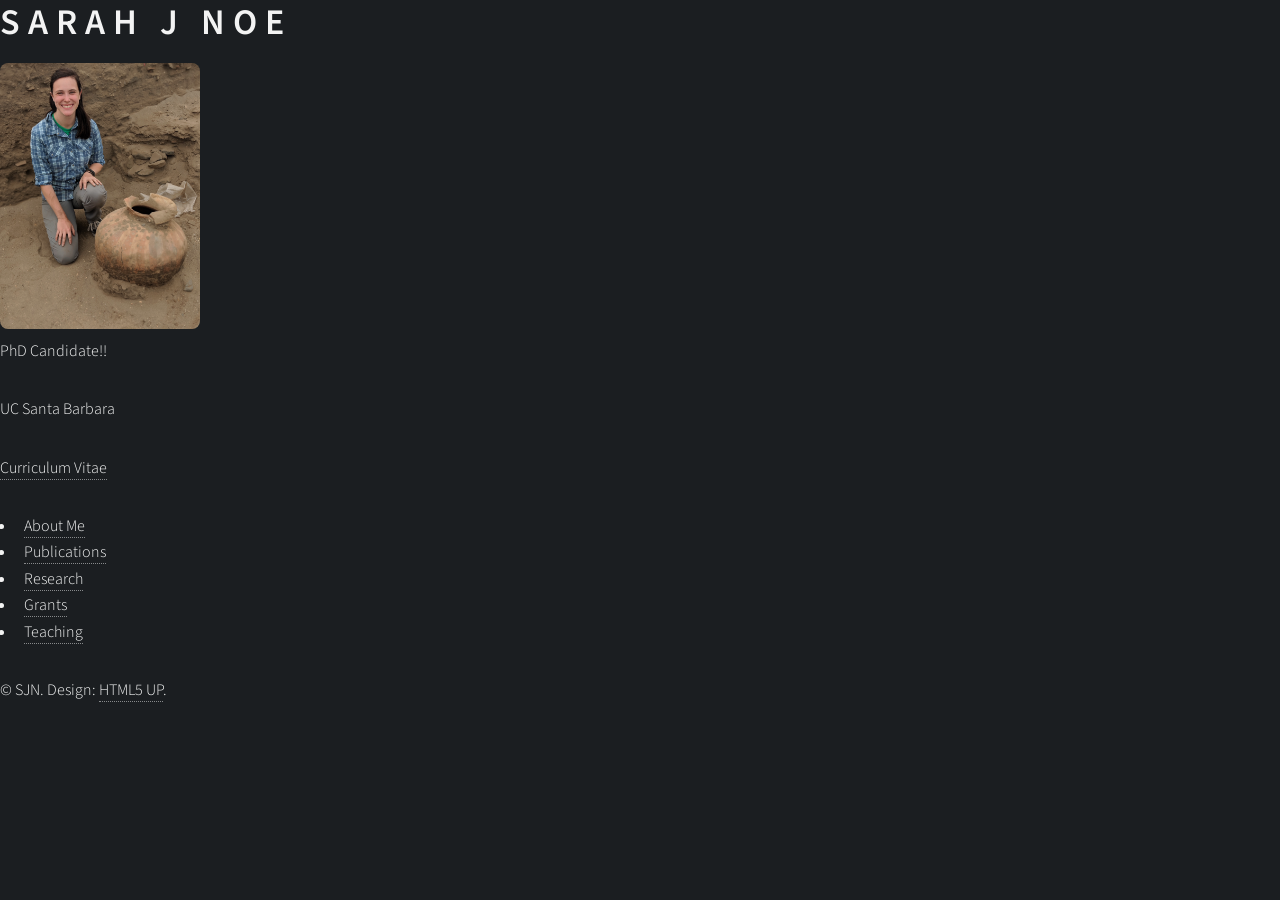
==== commit 1e075f46: "new" ====
--- a/index.html
+++ b/index.html
@@ -64,12 +64,6 @@
 </head>
 <body class="is-preload">
          
-  <div style="position: fixed; 
-              top: 0; left: 0; 
-              width: 100%; height: 100%; 
-              background-color: rgba(0,0,0,0.5); 
-              z-index: -1;"></div>
-	
 		<!-- Wrapper -->
 			<div id="wrapper">
 
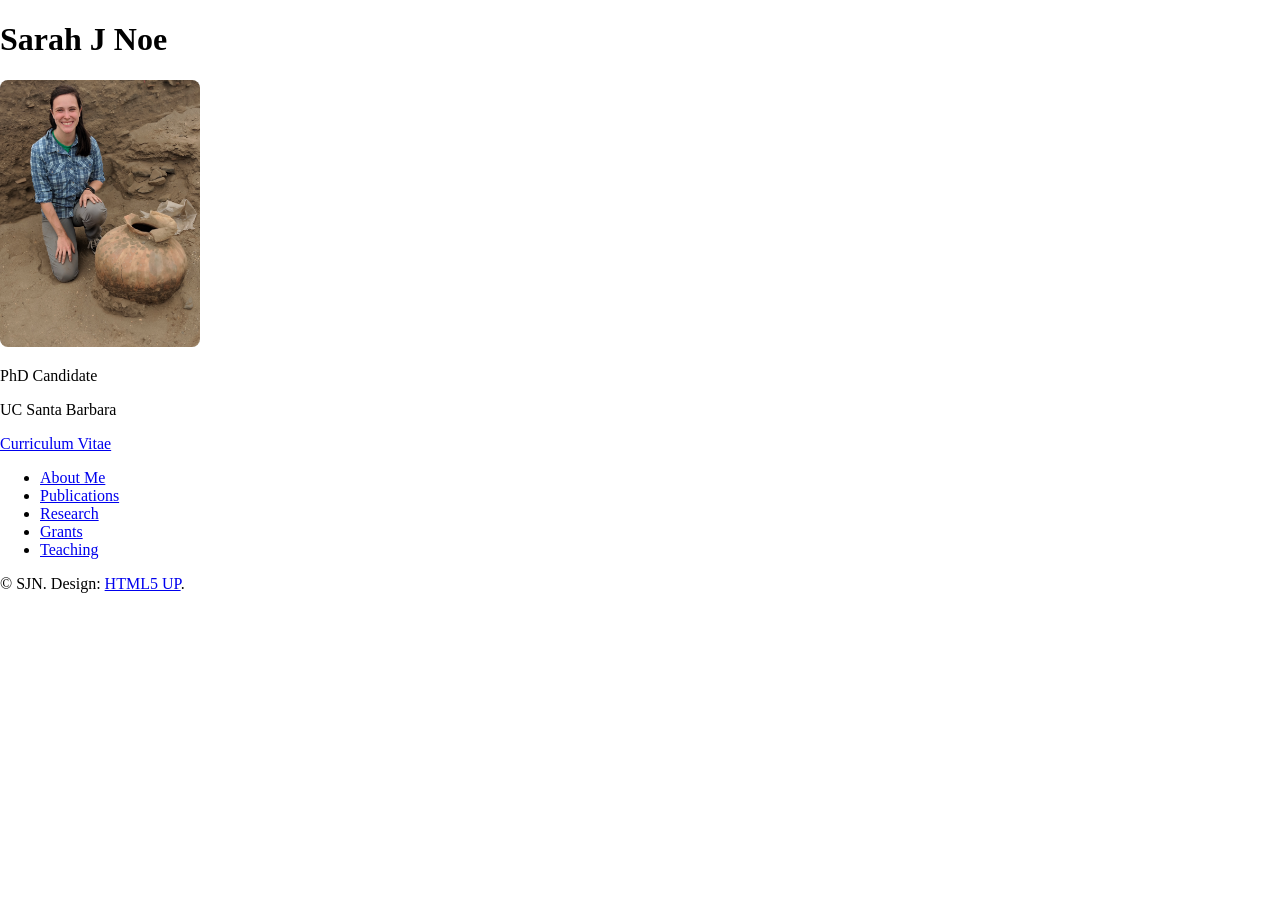
==== commit 4e3f9519: "!!!" ====
--- a/index.html
+++ b/index.html
@@ -73,7 +73,7 @@
 							<div class="inner">
 								<h1>Sarah J Noe</h1>
 								<img src="images/IMG_9162.JPG" alt="Sarah Noe in the field" style="max-width: 200px; border-radius: 8px;" />
-								<p>PhD Candidate!!</p>
+								<p>PhD Candidate</p>
 								<p>UC Santa Barbara</p>
 								<p><a href="assets/Noe_2025_CV.pdf" target="_blank">Curriculum Vitae</a></p>
 							</div>
--- a/assets/css/main.css
+++ b/assets/css/main.css
@@ -1,10 +1,10 @@
 @import url(fontawesome-all.min.css);
 @import url("https://fonts.googleapis.com/css?family=Source+Sans+Pro:300italic,600italic,300,600");
 
-/*
-	Dimension by HTML5 UP
-	html5up.net | @ajlkn
-	Free for personal and commercial use under the CCA 3.0 license (html5up.net/license)
+/*
+	Dimension by HTML5 UP
+	html5up.net | @ajlkn
+	Free for personal and commercial use under the CCA 3.0 license (html5up.net/license)
 */
 
 html, body, div, span, applet, object,
@@ -1139,15 +1139,29 @@
 			-webkit-transition-delay: 0.75s;
 			-ms-transition-delay: 0.75s;
 			transition-delay: 0.75s;
-			background: rgba(30, 30, 30, 0.05); /* soft dark gray */
+			background-image: linear-gradient(to top, rgba(19, 21, 25, 0.5), rgba(19, 21, 25, 0.5)), url("../../images/overlay.png");
+			background-size: auto,+ 256px 256px;
+			background-position: center,+ center;
+			background-repeat: no-repeat,+ repeat;
 			z-index: 2;
-		
+		}
+
 		#bg:after {
-			transform: scale(0.125);
+			-moz-transform: scale(1.125);
+			-webkit-transform: scale(1.125);
+			-ms-transform: scale(1.125);
+			transform: scale(1.125);
+			-moz-transition: -moz-transform 0.325s ease-in-out, -moz-filter 0.325s ease-in-out;
+			-webkit-transition: -webkit-transform 0.325s ease-in-out, -webkit-filter 0.325s ease-in-out;
+			-ms-transition: -ms-transform 0.325s ease-in-out, -ms-filter 0.325s ease-in-out;
 			transition: transform 0.325s ease-in-out, filter 0.325s ease-in-out;
-			background: rgba(0, 0, 0, 0.5) url("/images/tomb.jpg") center/cover no-repeat;
-			background-blend-mode: darken !important;	
-			filter: brightness(0.8) !important;
+			background-image: url("../../images/bg.jpg");
+			background-position: center;
+			background-size: cover;
+			background-repeat: no-repeat;
 			z-index: 1;
 		}
 
@@ -1162,7 +1176,9 @@
 			filter: blur(0.2rem);
 		}
 
-		
+		body.is-preload #bg:before {
+			background-color: #000000;
+		}
 
 /* Wrapper */
 
@@ -1342,15 +1358,14 @@
 
 				#header nav ul li a {
 					display: block;
-					min-width: 9rem;
-					height: 4rem!important;
-					line-height: 4rem!important;
-					padding: 0 1.5rem 0 1.5rem;
+					min-width: 7.5rem;
+					height: 2.75rem;
+					line-height: 2.75rem;
+					padding: 0 1.25rem 0 1.45rem;
 					text-transform: uppercase;
 					letter-spacing: 0.2rem;
-					font-size: 1rem !important;
+					font-size: 0.8rem;
 					border-bottom: 0;
-					font-weight: 700;
 				}
 
 					#header nav ul li a:hover {
@@ -1483,6 +1498,7 @@
 				#header nav.use-middle:after {
 					display: none;
 				}
+
 		}
 
 /* Main */
@@ -1642,112 +1658,4 @@
 
 		body.is-preload #footer {
 			opacity: 0;
-		}
-
-		article#grants ul {
-  			list-style: none;
- 			padding-left: 0;
-  			margin-left: 0;
-  			text-align: right;
-		}
-
-		article#grants li {
-  			text-align: left;
-		}
-
-		#header .content .inner p {
- 			margin: 0.3rem 0 !important;
-			line-height: 1.2 !important;
-		}
-		body {
-  			background-image: url("images/tomb.jpg");
-  			background-size: cover;
-  			background-position: center;
-  			background-attachment: fixed;
-  			background-repeat: no-repeat;
-  			color: white; /* optional: makes text easier to read */
-		}
-		/* Image */
-
-	.image {
-		border-radius: 4px;
-		border: 0;
-		display: inline-block;
-		position: relative;
-	}
-
-		.image:before {
-			pointer-events: none;
-			background-image: url("../../images/overlay.png");
-			background-color: rgba(19, 21, 25, 0.5);
-			border-radius: 4px;
-			content: '';
-			display: block;
-			height: 100%;
-			left: 0;
-			opacity: 0.5;
-			position: absolute;
-			top: 0;
-			width: 100%;
-		}
-
-		.image img {
-			border-radius: 4px;
-			display: block;
-		}
-
-		.image.left, .image.right {
-			max-width: 40%;
-		}
-
-			.image.left img, .image.right img {
-				width: 100%;
-			}
-
-		.image.left {
-			float: left;
-			padding: 0 1.5em 1em 0;
-			top: 0.25em;
-		}
-
-		.image.right {
-			float: right;
-			padding: 0 0 1em 1.5em;
-			top: 0.25em;
-		}
-
-		.image.fit {
-			display: block;
-			margin: 0 0 2rem 0;
-			width: 100%;
-		}
-
-			.image.fit img {
-				width: 100%;
-			}
-
-		.image.main {
-			display: block;
-			margin: 2.5rem 0;
-			width: 100%;
-		}
-
-			.image.main img {
-				width: 100%;
-			}
-
-		@media screen and (max-width: 736px) {
-
-			.image.main {
-				margin: 2rem 0;
-			}
-
-		}
-
-		@media screen and (max-width: 480px) {
-
-			.image.main {
-				margin: 1.5rem 0;
-			}
-
-		}
+		}
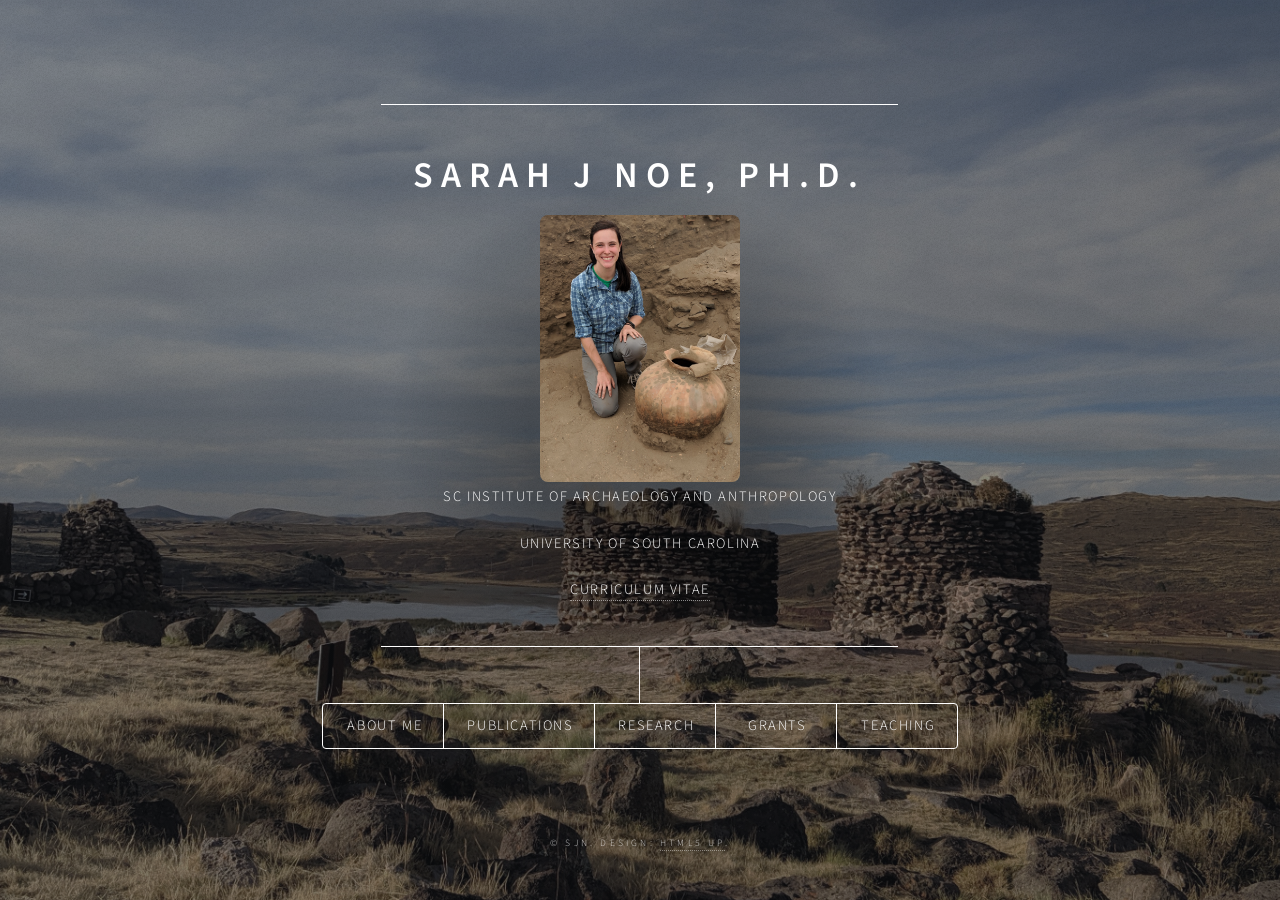
==== commit eeca2626: "Update index.html" ====
--- a/index.html
+++ b/index.html
@@ -71,10 +71,10 @@
 					<header id="header">
 						<div class="content">
 							<div class="inner">
-								<h1>Sarah J Noe</h1>
+								<h1>Sarah J Noe, Ph.D.</h1>
 								<img src="images/IMG_9162.JPG" alt="Sarah Noe in the field" style="max-width: 200px; border-radius: 8px;" />
-								<p>PhD Candidate</p>
-								<p>UC Santa Barbara</p>
+								<p>SC Institute of Archaeology and Anthropology</p>
+								<p>University of South Carolina</p>
 								<p><a href="assets/Noe_2025_CV.pdf" target="_blank">Curriculum Vitae</a></p>
 							</div>
 						</div>
--- a/assets/css/main.css
+++ b/assets/css/main.css
@@ -1,10 +1,10 @@
 @import url(fontawesome-all.min.css);
 @import url("https://fonts.googleapis.com/css?family=Source+Sans+Pro:300italic,600italic,300,600");
 
-/*
-	Dimension by HTML5 UP
-	html5up.net | @ajlkn
-	Free for personal and commercial use under the CCA 3.0 license (html5up.net/license)
+/*
+	Dimension by HTML5 UP
+	html5up.net | @ajlkn
+	Free for personal and commercial use under the CCA 3.0 license (html5up.net/license)
 */
 
 html, body, div, span, applet, object,
@@ -1140,11 +1140,11 @@
 			-ms-transition-delay: 0.75s;
 			transition-delay: 0.75s;
 			background-image: linear-gradient(to top, rgba(19, 21, 25, 0.5), rgba(19, 21, 25, 0.5)), url("../../images/overlay.png");
-			background-size: auto,+			background-size: auto,
  256px 256px;
-			background-position: center,+			background-position: center,
  center;
-			background-repeat: no-repeat,+			background-repeat: no-repeat,
  repeat;
 			z-index: 2;
 		}
@@ -1157,8 +1157,8 @@
 			-moz-transition: -moz-transform 0.325s ease-in-out, -moz-filter 0.325s ease-in-out;
 			-webkit-transition: -webkit-transform 0.325s ease-in-out, -webkit-filter 0.325s ease-in-out;
 			-ms-transition: -ms-transform 0.325s ease-in-out, -ms-filter 0.325s ease-in-out;
-			transition: transform 0.325s ease-in-out, filter 0.325s ease-in-out;
-			background-image: url("../../images/bg.jpg");
+			transition: transform 0.325s ease-in-out, filter 0.325s ease-in-out;	
+			background-image: url("../../images/tomb.jpg");
 			background-position: center;
 			background-size: cover;
 			background-repeat: no-repeat;
@@ -1330,9 +1330,9 @@
 
 			#header .content p {
 				text-transform: uppercase;
-				letter-spacing: 0.2rem;
-				font-size: 0.8rem;
-				line-height: 2;
+				letter-spacing: 0.1rem;
+				font-size: 0.9rem;
+				line-height: 1;
 			}
 
 		#header nav ul {
@@ -1363,8 +1363,8 @@
 					line-height: 2.75rem;
 					padding: 0 1.25rem 0 1.45rem;
 					text-transform: uppercase;
-					letter-spacing: 0.2rem;
-					font-size: 0.8rem;
+					letter-spacing: 0.1rem;
+					font-size: 0.9rem;
 					border-bottom: 0;
 				}
 
